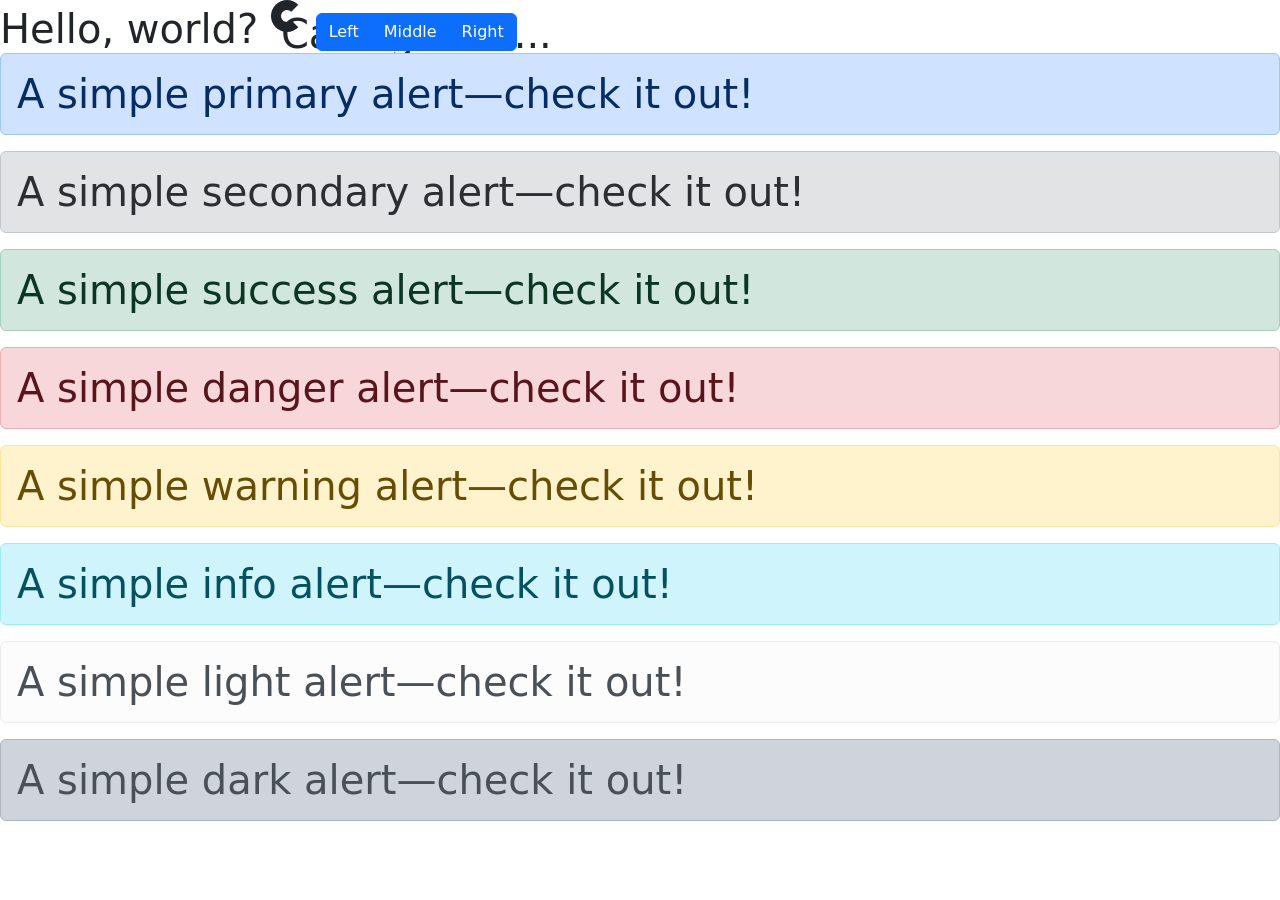
==== bootstrap/index.html @ 2415d48b "9.3.26 - commit" ====
<!doctype html>
<html lang="en">
  <head>
    <meta charset="utf-8">
    <meta name="viewport" content="width=device-width, initial-scale=1">
    <title>Bootstrap demo</title>
    <link href="https://cdn.jsdelivr.net/npm/bootstrap@5.3.8/dist/css/bootstrap.min.css" rel="stylesheet" integrity="sha384-sRIl4kxILFvY47J16cr9ZwB07vP4J8+LH7qKQnuqkuIAvNWLzeN8tE5YBujZqJLB" crossorigin="anonymous">
  </head>
  <body>
    <h1>Hello, world?
        <div class="spinner-border" role="status">
  <span speed="200" class="visually">Carregando...</span>
</div>
<div class="btn-group" role="group" aria-label="Basic example">
  <button type="button" class="btn btn-primary">Left</button>
  <button type="button" class="btn btn-primary">Middle</button>
  <button type="button" class="btn btn-primary">Right</button>
</div>
<div class="alert alert-primary" role="alert">
  A simple primary alert—check it out!
</div>
<div class="alert alert-secondary" role="alert">
  A simple secondary alert—check it out!
</div>
<div class="alert alert-success" role="alert">
  A simple success alert—check it out!
</div>
<div class="alert alert-danger" role="alert">
  A simple danger alert—check it out!
</div>
<div class="alert alert-warning" role="alert">
  A simple warning alert—check it out!
</div>
<div class="alert alert-info" role="alert">
  A simple info alert—check it out!
</div>
<div class="alert alert-light" role="alert">
  A simple light alert—check it out!
</div>
<div class="alert alert-dark" role="alert">
  A simple dark alert—check it out!
</div>
    </h1>
    <script src="https://cdn.jsdelivr.net/npm/bootstrap@5.3.8/dist/js/bootstrap.bundle.min.js" integrity="sha384-FKyoEForCGlyvwx9Hj09JcYn3nv7wiPVlz7YYwJrWVcXK/BmnVDxM+D2scQbITxI" crossorigin="anonymous"></script>
  </body>
</html>
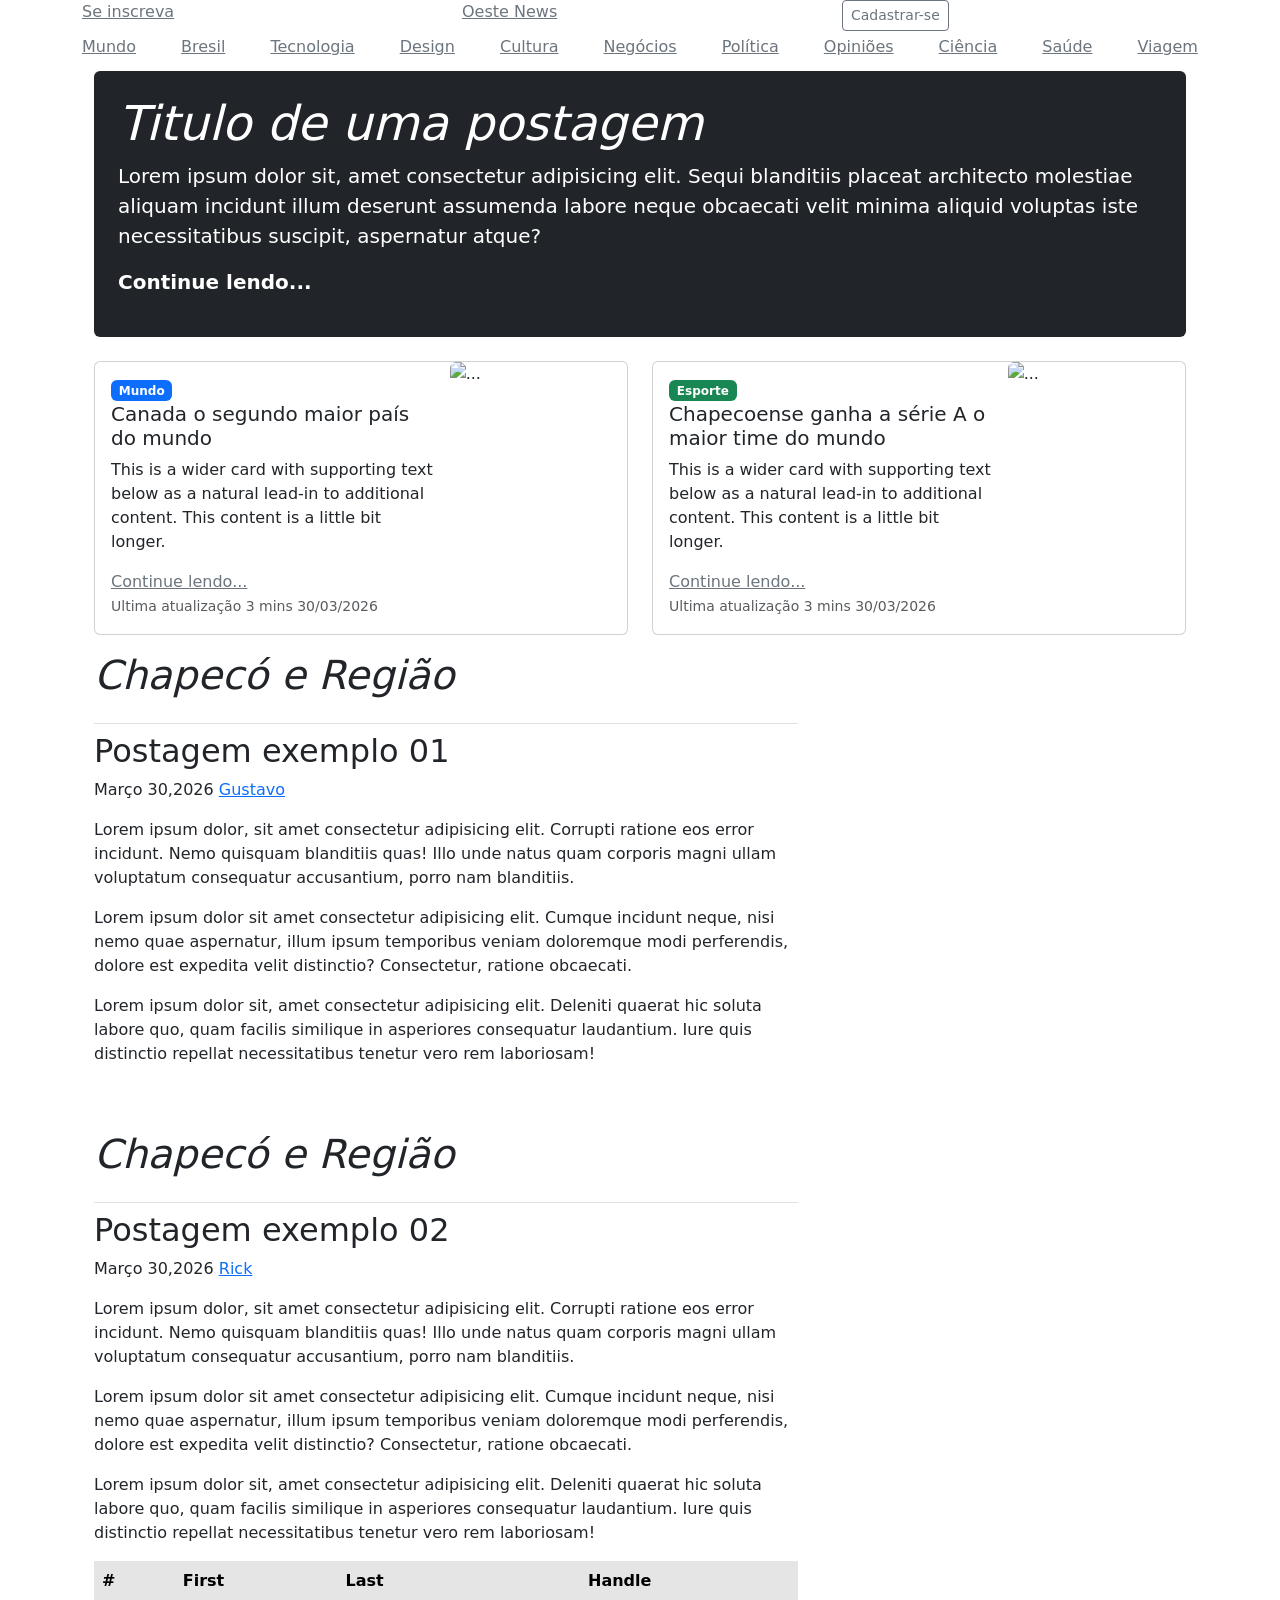
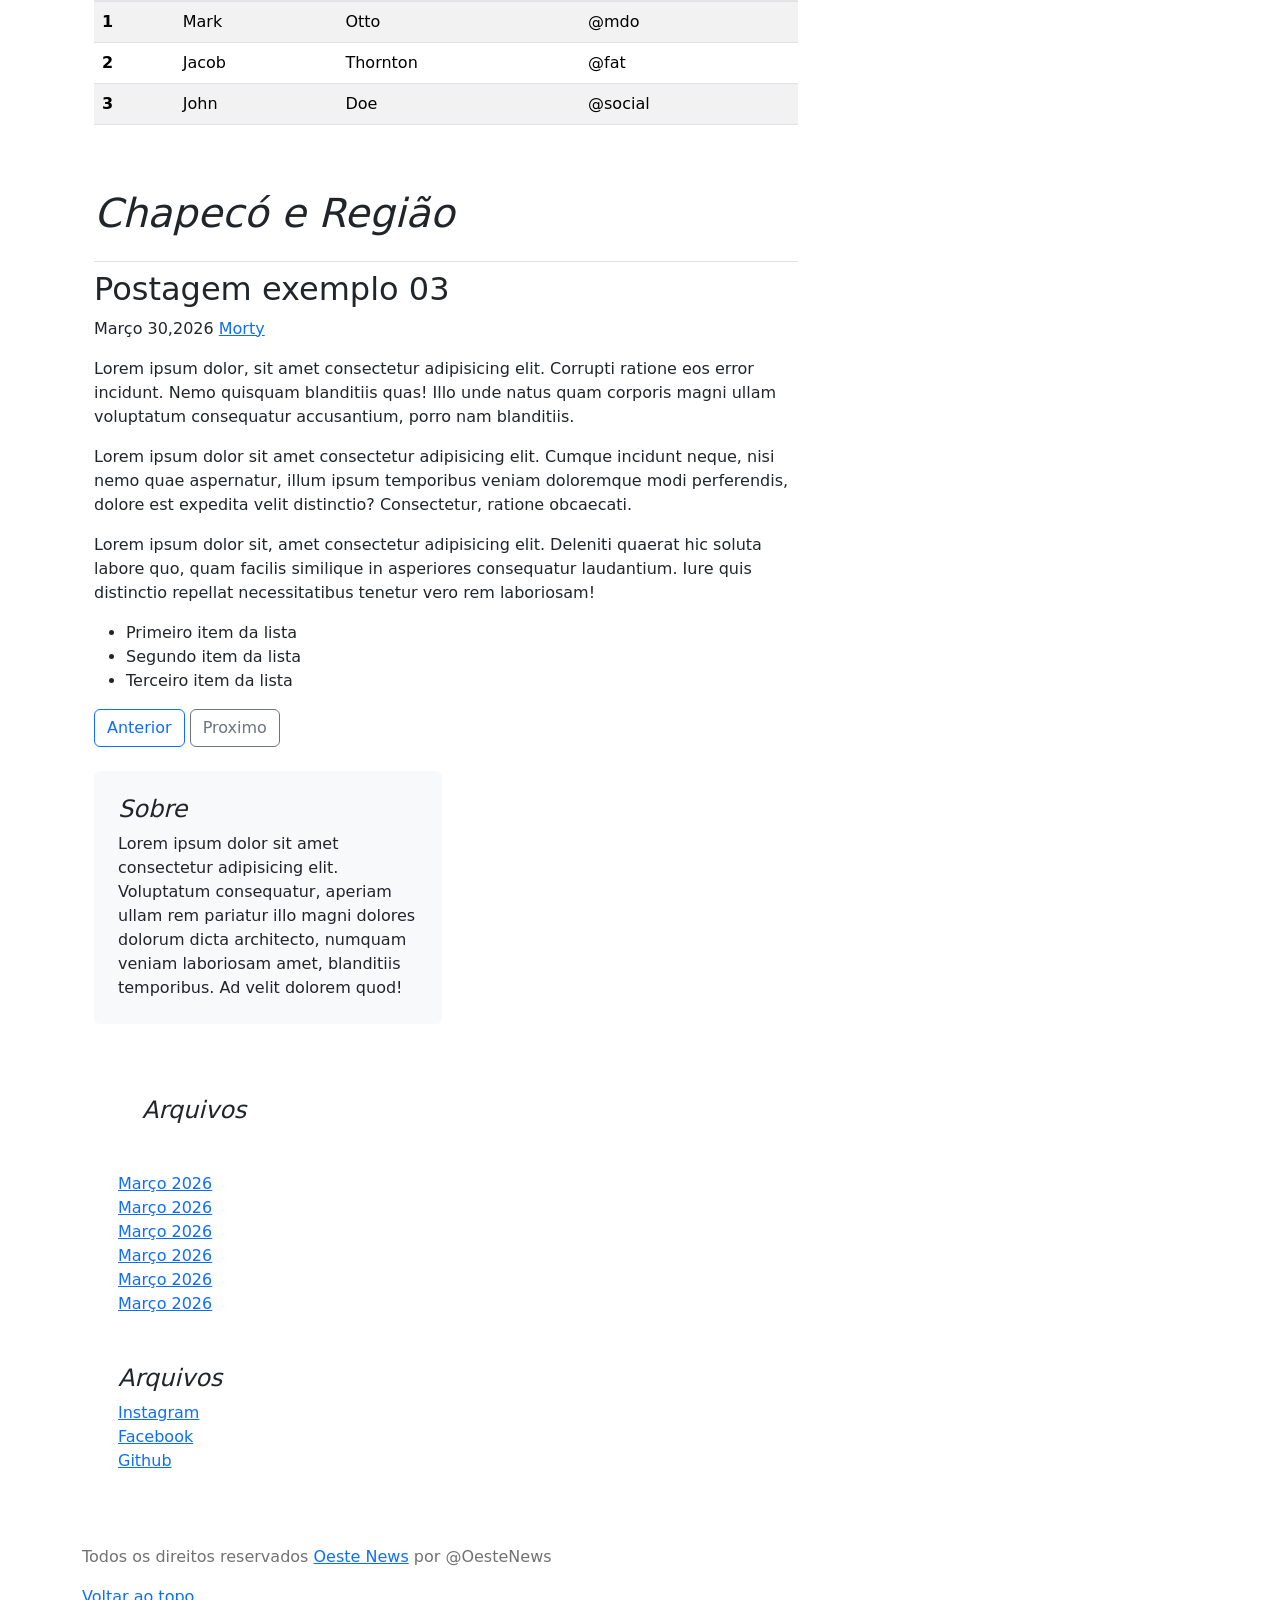
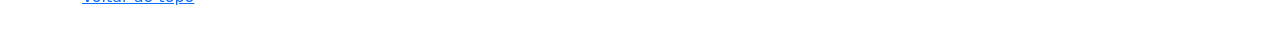
==== commit 1b2087ac: "site teste componentes" ====
--- a/bootstrap/index.html
+++ b/bootstrap/index.html
@@ -4,43 +4,217 @@
     <meta charset="utf-8">
     <meta name="viewport" content="width=device-width, initial-scale=1">
     <title>Bootstrap demo</title>
+    <link rel="stylesheet" href="https://cdnjs.cloudflare.com/ajax/libs/font-awesome/7.0.1/css/all.min.css" integrity="sha512-2SwdPD6INVrV/lHTZbO2nodKhrnDdJK9/kg2XD1r9uGqPo1cUbujc+IYdlYdEErWNu69gVcYgdxlmVmzTWnetw==" crossorigin="anonymous" referrerpolicy="no-referrer" />
     <link href="https://cdn.jsdelivr.net/npm/bootstrap@5.3.8/dist/css/bootstrap.min.css" rel="stylesheet" integrity="sha384-sRIl4kxILFvY47J16cr9ZwB07vP4J8+LH7qKQnuqkuIAvNWLzeN8tE5YBujZqJLB" crossorigin="anonymous">
   </head>
   <body>
-    <h1>Hello, world?
-        <div class="spinner-border" role="status">
-  <span speed="200" class="visually">Carregando...</span>
-</div>
-<div class="btn-group" role="group" aria-label="Basic example">
-  <button type="button" class="btn btn-primary">Left</button>
-  <button type="button" class="btn btn-primary">Middle</button>
-  <button type="button" class="btn btn-primary">Right</button>
-</div>
-<div class="alert alert-primary" role="alert">
-  A simple primary alert—check it out!
-</div>
-<div class="alert alert-secondary" role="alert">
-  A simple secondary alert—check it out!
-</div>
-<div class="alert alert-success" role="alert">
-  A simple success alert—check it out!
-</div>
-<div class="alert alert-danger" role="alert">
-  A simple danger alert—check it out!
-</div>
-<div class="alert alert-warning" role="alert">
-  A simple warning alert—check it out!
-</div>
-<div class="alert alert-info" role="alert">
-  A simple info alert—check it out!
-</div>
-<div class="alert alert-light" role="alert">
-  A simple light alert—check it out!
-</div>
-<div class="alert alert-dark" role="alert">
-  A simple dark alert—check it out!
-</div>
-    </h1>
+    <div class="container">
+        <header class="blog-header"> 
+            <div class="row d-flex justify-content align-itens-center">
+                <div class="col-4"> 
+                  <a class="link-secondary" href="#">Se inscreva</a>
+                </div>
+                <div class="col-4"> 
+                  <a class="link-secondary" href="#">Oeste News</a>
+                </div>
+                <div class="col-4"> 
+                  <a class="link-secondary" href="#">
+                    <i class="fa-solid fa-magnifying-glass"></i>
+                  </a>
+                  <a class="btn btn-sm btn-outline-secondary" href="#">Cadastrar-se</a>
+                </div> 
+            </div>
+        </header>
+        <div class="nav-scroller py-1 mb-2">
+          <nav class="nav flex justify-content-between">
+            <a class="link-secondary" href="#">Mundo</a>
+            <a class="link-secondary" href="#">Bresil</a>
+            <a class="link-secondary" href="#">Tecnologia</a>
+            <a class="link-secondary" href="#">Design</a>
+            <a class="link-secondary" href="#">Cultura</a>
+            <a class="link-secondary" href="#">Negócios</a>
+            <a class="link-secondary" href="#">Política</a>
+            <a class="link-secondary" href="#">Opiniões</a>
+            <a class="link-secondary" href="#">Ciência</a>
+            <a class="link-secondary" href="#">Saúde</a>
+            <a class="link-secondary" href="#">Viagem</a>
+          </nav>
+        </div>
+        <main class="container">
+          <div class="bg-dark text-white p-4 mb-4 rounded">
+            <h1 class="display-5 fst-italic">Titulo de uma postagem</h1>
+            <p class="lead">
+              Lorem ipsum dolor sit, amet consectetur adipisicing elit. Sequi blanditiis placeat architecto molestiae aliquam incidunt illum deserunt assumenda labore neque obcaecati velit minima aliquid voluptas iste necessitatibus suscipit, aspernatur atque?
+            </p>
+            <p class="lead">
+              <a class="text-white fw-bold text-decoration-none" href="#"
+              >Continue lendo...
+
+              </a>
+            </p>
+          </div>
+          <!--INICIO CARD-->
+          <div class="row">
+            <div class="col">
+            <!-- INICIO CARD 01 -->
+              <div class="card mb-3">
+                <div class="row g-0">
+                  <div class="col-md-8">
+                    <div class="card-body">
+                      <span class="badge text-bg-primary">Mundo</span>
+                      <h5 class="card-title">Canada o segundo maior país do mundo</h5>
+                      <p class="card-text">This is a wider card with supporting text below as a natural lead-in to additional content. This content is a little bit longer.</p>
+                      <a class="link-secondary" href="#">Continue lendo...</a>
+                      <p class="card-text"><small class="text-body-secondary">Ultima atualização 3 mins 30/03/2026</small></p>
+                    </div>
+                  </div>
+                  <div class="col-md-4">
+                    <img src="https://picsum.photos/200/300?random=1" class="img-fluid rounded" alt="...">
+                  </div>
+                </div>
+              </div>
+            </div>
+            <!-- FIM CARD 01 -->
+            <div class="col">
+              <!-- INICIO CARD 02 -->
+              <div class="card mb-3">
+                <div class="row g-0">
+                  <div class="col-md-8">
+                    <div class="card-body">
+                      <span class="badge text-bg-success">Esporte</span>
+                      <h5 class="card-title">Chapecoense ganha a série A o maior time do mundo</h5>
+                      <p class="card-text">This is a wider card with supporting text below as a natural lead-in to additional content. This content is a little bit longer.</p>
+                      <a class="link-secondary" href="#">Continue lendo...</a>
+                      <p class="card-text"><small class="text-body-secondary">Ultima atualização 3 mins 30/03/2026</small></p>
+                    </div>
+                  </div>
+                  <div class="col-md-4">
+                    <img src="https://picsum.photos/200/300?random=2" class="img-fluid rounded" alt="...">
+                  </div>
+                </div>
+              </div>
+            </div>
+            <!-- FIM CARD 02 -->
+           <!--FIM CARD-->
+           <div class="row">
+            <!--INICIO CORPO POSTAGEM-->
+            <div class="col-8">
+              <h1 class="pb-4 mb-2 fst-italic border-bottom"> Chapecó e Região</h1>
+              <article class="blog-post">
+                <h2 class="blog-post-titulo">Postagem exemplo 01</h2>
+                <p class="blog-post-meta">Março 30,2026 <a href="#"> Gustavo</a></p>
+                <p class="justify-content">Lorem ipsum dolor, sit amet consectetur adipisicing elit. Corrupti ratione eos error incidunt. Nemo quisquam blanditiis quas! Illo unde natus quam corporis magni ullam voluptatum consequatur accusantium, porro nam blanditiis.</p>
+                <p class="justify-content">Lorem ipsum dolor sit amet consectetur adipisicing elit. Cumque incidunt neque, nisi nemo quae aspernatur, illum ipsum temporibus veniam doloremque modi perferendis, dolore est expedita velit distinctio? Consectetur, ratione obcaecati.</p>
+                <p class="justify-content">Lorem ipsum dolor sit, amet consectetur adipisicing elit. Deleniti quaerat hic soluta labore quo, quam facilis similique in asperiores consequatur laudantium. Iure quis distinctio repellat necessitatibus tenetur vero rem laboriosam!</p>
+              </article>
+
+              <h1 class="pb-4 mb-2 fst-italic border-bottom py-5"> Chapecó e Região</h1>
+              <article class="blog-post">
+                <h2 class="blog-post-titulo">Postagem exemplo 02</h2>
+                <p class="blog-post-meta">Março 30,2026 <a href="#"> Rick</a></p>
+                <p class="justify-content">Lorem ipsum dolor, sit amet consectetur adipisicing elit. Corrupti ratione eos error incidunt. Nemo quisquam blanditiis quas! Illo unde natus quam corporis magni ullam voluptatum consequatur accusantium, porro nam blanditiis.</p>
+                <p class="justify-content">Lorem ipsum dolor sit amet consectetur adipisicing elit. Cumque incidunt neque, nisi nemo quae aspernatur, illum ipsum temporibus veniam doloremque modi perferendis, dolore est expedita velit distinctio? Consectetur, ratione obcaecati.</p>
+                <p class="justify-content">Lorem ipsum dolor sit, amet consectetur adipisicing elit. Deleniti quaerat hic soluta labore quo, quam facilis similique in asperiores consequatur laudantium. Iure quis distinctio repellat necessitatibus tenetur vero rem laboriosam!</p>
+                <table class="table table-striped table-houver">
+                  <thead>
+                    <tr class="table-active">
+                      <th scope="col">#</th>
+                      <th scope="col">First</th>
+                      <th scope="col">Last</th>
+                      <th scope="col">Handle</th>
+                    </tr>
+                  </thead>
+                  <tbody>
+                    <tr>
+                      <th scope="row">1</th>
+                      <td>Mark</td>
+                      <td>Otto</td>
+                      <td>@mdo</td>
+                    </tr>
+                    <tr>
+                      <th scope="row">2</th>
+                      <td>Jacob</td>
+                      <td>Thornton</td>
+                      <td>@fat</td>
+                    </tr>
+                    <tr>
+                      <th scope="row">3</th>
+                      <td>John</td>
+                      <td>Doe</td>
+                      <td>@social</td>
+                    </tr>
+                  </tbody>
+                </table>
+              </article>
+
+              <h1 class="pb-4 mb-2 fst-italic border-bottom py-5"> Chapecó e Região</h1>
+              <article class="blog-post">
+                <h2 class="blog-post-titulo">Postagem exemplo 03</h2>
+                <p class="blog-post-meta">Março 30,2026 <a href="#"> Morty</a></p>
+                <p class="justify-content">Lorem ipsum dolor, sit amet consectetur adipisicing elit. Corrupti ratione eos error incidunt. Nemo quisquam blanditiis quas! Illo unde natus quam corporis magni ullam voluptatum consequatur accusantium, porro nam blanditiis.</p>
+                <p class="justify-content">Lorem ipsum dolor sit amet consectetur adipisicing elit. Cumque incidunt neque, nisi nemo quae aspernatur, illum ipsum temporibus veniam doloremque modi perferendis, dolore est expedita velit distinctio? Consectetur, ratione obcaecati.</p>
+                <p class="justify-content">Lorem ipsum dolor sit, amet consectetur adipisicing elit. Deleniti quaerat hic soluta labore quo, quam facilis similique in asperiores consequatur laudantium. Iure quis distinctio repellat necessitatibus tenetur vero rem laboriosam!</p>
+                <ul>
+                  <li>Primeiro item da lista</li>
+                  <li>Segundo item da lista</li>
+                  <li>Terceiro item da lista</li>
+                </ul>
+              </article>
+
+              <nav class="blog-paginacao">
+                <a class="btn btn-outline-primary" href="#"> Anterior</a>
+                <a class="btn btn-outline-secondary" href="#"> Proximo</a>
+              </nav>
+            </div>
+           </div>
+           <!--FIM CORPO POSTAGEM-->
+
+           <!--INICIO MENU LATERAL DIREITO-->
+           <div class="col-4">
+            <div class="position-sticky pt-4" style="top: 2rem;">
+              <div class="bg-light rounded p-4 mb-4">
+                <h4 class="fst-italic ">Sobre</h4>
+                <p class="mb-0">
+                  Lorem ipsum dolor sit amet consectetur adipisicing elit. Voluptatum consequatur, aperiam ullam rem pariatur illo magni dolores dolorum dicta architecto, numquam veniam laboriosam amet, blanditiis temporibus. Ad velit dolorem quod!
+                </p>
+              </div>
+
+              <div class="p-4">
+                <h4 class="fst-italic rounded p-4 mb-4">Arquivos</h4>
+                <ul class="list-unstyled mb-0">
+                  <li><a href="#">Março 2026 </a></li>
+                  <li><a href="#">Março 2026 </a></li>
+                  <li><a href="#">Março 2026 </a></li>
+                  <li><a href="#">Março 2026 </a></li>
+                  <li><a href="#">Março 2026 </a></li>
+                  <li><a href="#">Março 2026 </a></li>
+                </ul>
+              </div>
+
+              <div class="p-4">
+                <h4 class="fst-italic">Arquivos</h4>
+                <ul class="list-unstyled mb-0">
+                  <li><a href="#"><i class="fa-brands fa-instagram"></i>Instagram </a></li>
+                  <li><a href="#"><i class="fa-brands fa-facebook"></i>Facebook </a></li>
+                  <li><a href="#"><i class="fa-brands fa-github"></i>Github </a></li>
+                </ul>
+              </div>
+            </div>
+           <!--FIM MENU LATERAL DIREITO-->
+           </div>
+        </main>
+        <footer class="blog-footer mt-4 py-4" style="
+        padding: 3.5am;
+        color: #727272;
+        background-color:#f9f9f9
+        text-align: center;
+        border-top: 0.lrem solid;
+        ">
+          <p>Todos os direitos reservados <a href="#0">Oeste News</a> por <a>@OesteNews</a></p>
+          <p><a href="#">Voltar ao topo</a></p>
+
+        </footer>
+    </div>
     <script src="https://cdn.jsdelivr.net/npm/bootstrap@5.3.8/dist/js/bootstrap.bundle.min.js" integrity="sha384-FKyoEForCGlyvwx9Hj09JcYn3nv7wiPVlz7YYwJrWVcXK/BmnVDxM+D2scQbITxI" crossorigin="anonymous"></script>
   </body>
 </html>
